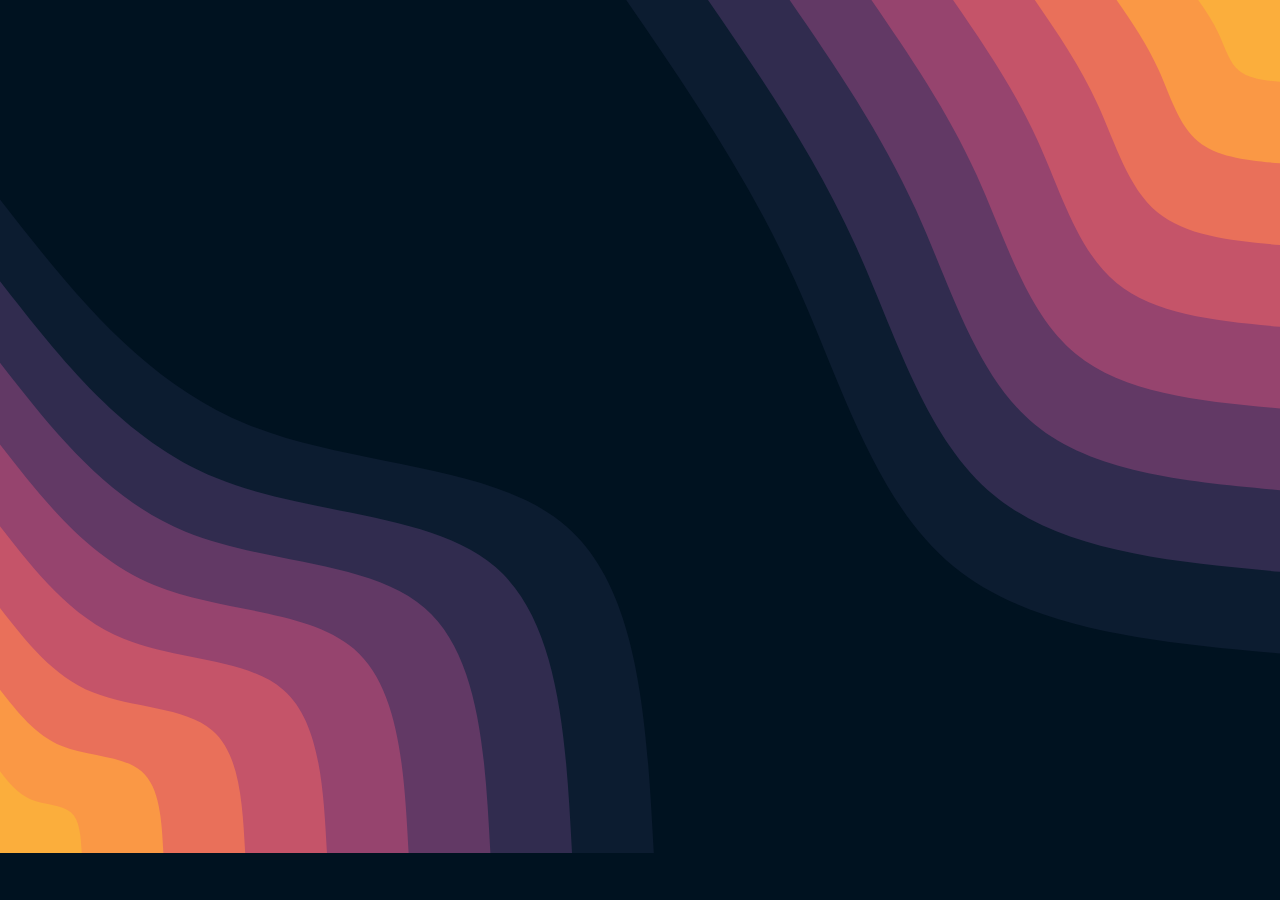
==== contact.html @ 22e18f36 "Bug fixes" ====
<!DOCTYPE html>
<html lang="en">
<head>
    <meta charset="UTF-8">
    <meta http-equiv="X-UA-Compatible" content="IE=edge">
    <meta name="viewport" content="width=device-width, initial-scale=1.0">
    <link rel="stylesheet" href="Resources/style.css">
    <link rel="preconnect" href="https://fonts.googleapis.com">
    <link rel="preconnect" href="https://fonts.gstatic.com" crossorigin>
    <link href="https://fonts.googleapis.com/css2?family=Quicksand&display=swap" rel="stylesheet">
    <title>My Portfolio</title>
</head>
<body>
    <main>

    </main>
    <script src="Resources/main.js"></script>
</body>
</html>
---- Resources/style.css ----
/** Universal Styles **/
html {
    font-size: 16px;
    background-image: url(./Media/blob-scene-haikei.svg);
    background-repeat: no-repeat;
    background-size: cover;
    font-family: 'Quicksand', sans-serif;
    background-color: #001220;
}

body {
    margin: 0;
    padding: 0;
}

h1, h2, h3, h4, h5, h6 {
    margin: 0;
    padding: 0;
    color: white;
}

p {
    color: white;
    margin: 0;
    padding: 0;
}

/** Header and Nav **/
header {
    display: flex;
    align-items: center;
    background-color: #FBAE3C;
    border: 1px solid #FBAE3C;
    border-radius: 56px;
    
    width: 70%;
    padding-bottom: 2rem;
    padding-top: 1rem;
    z-index: 1000;
    justify-content: center;
}

.header {
    display: flex;
    justify-content: center;
}

header h1 {
    padding-left: 1.1rem;
    color: black;
}

header span {
    display: flex;
    align-items: center;
}

header span a img{
    display: inline;
    padding-left: 1.1rem;
}

nav ul {
    display: inline;
}

nav ul li {
    display: inline;
    padding-right: 1.3rem;
    cursor: pointer;
    transition: 0.4s all ease;
}

nav ul li a {
    text-decoration: none;
    color: black;
    font-size: 1.5rem;
    font-weight: bolder;
}

nav ul li :hover{
    color: #929292;
    transition: 0.4s all ease;
}

/** About me article **/
#aboutme {
    position: relative;
    top: 10rem;
    padding-left: 1.1rem;
    max-width: 90%;
}

#aboutme h1 {
    margin-left: 0.4rem;
    font-size: 2rem;
}

.aboutme {
    font-size: 1.3rem;
    display: flex;
    flex-direction: row;
    justify-content: space-between;
    align-items: center;
    padding-top: 2rem;
    width: 90%;
    padding-left: 7rem;
}

.aboutme p {
    padding-right: 3.5rem;
    font-family: cursive;
    color: #FBAE3C;
}

.aboutme img {
    height: auto;
    width: 500px;
    border-radius: 7px;
}

/** Skills **/
#skills {
    position: relative;
    top: 30rem;
    background-color: #001220;
    display: flex;
    align-items: center;
    justify-content: center;
    flex-direction: column;
}

#skills h1 {
    padding: 1rem;
    font-family: cursive;
    color: #FBAE3C;
    font-size: 2rem;
}

.skills {
    padding: 1.3rem;
    font-family: cursive;
    font-size: 1.3rem;
    display: flex;
}

#skills img {
    height: 3rem;
    width: auto;
    padding: 0.7rem 1.5rem;
}

/** Footer **/
footer {
    position: relative;
    top: 30rem;
    background-color: black;
    font-family: 'Quicksand', sans-serif;
    font-size: 1rem;
    border-top: solid 1px slategrey;
    padding: 2rem 1rem;
}

footer span {
    color: blue;
}

footer p a {
    text-decoration: none;
}

/** Media Queries **/

@media only screen and (min-width: 100px) and (max-width: 550px){
    nav ul {
        display: none;
    }

    header h1 {
        display: none;
    }

    .header {
        display: none;
    }

    .mobile span {
        display: none;
    }

    .mobile {
        display: flex;
        justify-content: space-evenly;
        align-items: center;
        background-color: #FBAE3C;
        border-radius: 56px;
        width: 100%;
        margin-top: 0;
        padding-top: 0;
        z-index: 1000;
    }

    .mobile ul li {
        display: inline;
        text-decoration: none;
        list-style: none;
        padding: 1rem;
    }

    .mobile ul {
        display: inline;
        padding: 0;
    }

    .mobile ul li a {
        text-decoration: none;
        color: white;
    }

    .aboutme {
        font-size: 1.3rem;
        display: flex;
        flex-direction: row;
        justify-content: space-between;
        align-items: center;
        padding: 0;
        margin: 0;
        width: 90%;
    }

    .aboutme p{
        flex-wrap: wrap;
        margin: 0;
        padding: 0;
        font-family: 'Quicksand', sans-serif;
        margin-top: 1rem;
    }

    .aboutme img {
        display: none;
    }

    html {
        background-image: url(./Media/blob-scene-haikei\ mobile.svg);
        background-repeat: no-repeat;
       background-size: cover;
    }
}

@media only screen and (min-width: 550px) and (max-width: 780px){
    nav ul {
        display: none;
    }

    .header {
        display: none;
    }

    .mobile {
        display: flex;
        justify-content: space-evenly;
        align-items: center;
        background-color: #FBAE3C;
        border-radius: 56px;
        
        width: 100%;
        margin-top: 0;
        padding-top: 0;
        z-index: 1000;
    }

    .mobile span {
        display: flex;
        align-items: center;
        justify-content: space-between;
        margin-left: 1rem;
    }

    .mobile span h1 {
        margin-left: 1rem;
        color: black;
    }

    .mobile ul li {
        display: inline;
        text-decoration: none;
        list-style: none;
        padding: 1rem;
    }

    .mobile ul {
        display: inline;
        padding: 0;
    }

    .mobile ul li a {
        text-decoration: none;
        color: white;
    }

    .aboutme {
        font-size: 1.3rem;
        display: flex;
        flex-direction: row;
        justify-content: space-between;
        align-items: center;
        padding: 0;
        margin: 0;
        width: 90%;
    }

    .aboutme p{
        flex-wrap: wrap;
        margin-right: 1rem;
        font-family: 'Quicksand', sans-serif;
        margin-top: 1rem
    }

    .aboutme img {
        display: none;
    }

    html {
        background-image: url(./Media/blob-scene-haikei\ mobile.svg);
        background-repeat: no-repeat;
        background-size: cover;
    }
}

@media only screen and (min-width: 780px) and (max-width: 1100px){
    nav ul {
        display: none;
    }

    .header {
        display: none;
    }

    .mobile {
        display: flex;
        justify-content: space-evenly;
        align-items: center;
        background-color: #FBAE3C;
        border-radius: 56px;
        
        width: 100%;
        margin-top: 0;
        padding-top: 0;
        z-index: 1000;
    }

    .mobile span {
        display: flex;
        align-items: center;
        justify-content: space-between;
        margin-left: 1rem;
    }

    .mobile span h1 {
        margin-left: 1rem;
        color: black;
    }

    .mobile ul li {
        display: inline;
        text-decoration: none;
        list-style: none;
        padding: 1rem;
    }

    .mobile ul {
        display: inline;
        padding: 0;
    }

    .mobile ul li a {
        text-decoration: none;
        color: white;
    }

    .aboutme p{
        flex-wrap: wrap;
        margin-right: 1rem;
        font-family: 'Quicksand', sans-serif;
        margin-top: 1rem;
    }

    .aboutme {
        font-size: 1.3rem;
        display: flex;
        flex-direction: column;
        justify-content: space-between;
        align-items: center;
        padding-top: 2rem;
        width: 90%;
        padding-left: 7rem;
    }

    .aboutme img {
        margin-top: 3rem;
        margin-right: 6.3rem;
    }

    html {
        background-image: url(./Media/blob-scene-haikei\ mobile.svg);
        background-repeat: no-repeat;
        background-size: cover;
    }
}


@media only screen and (min-width: 1100px) {
    .mobile {
        display: none;
    }
}
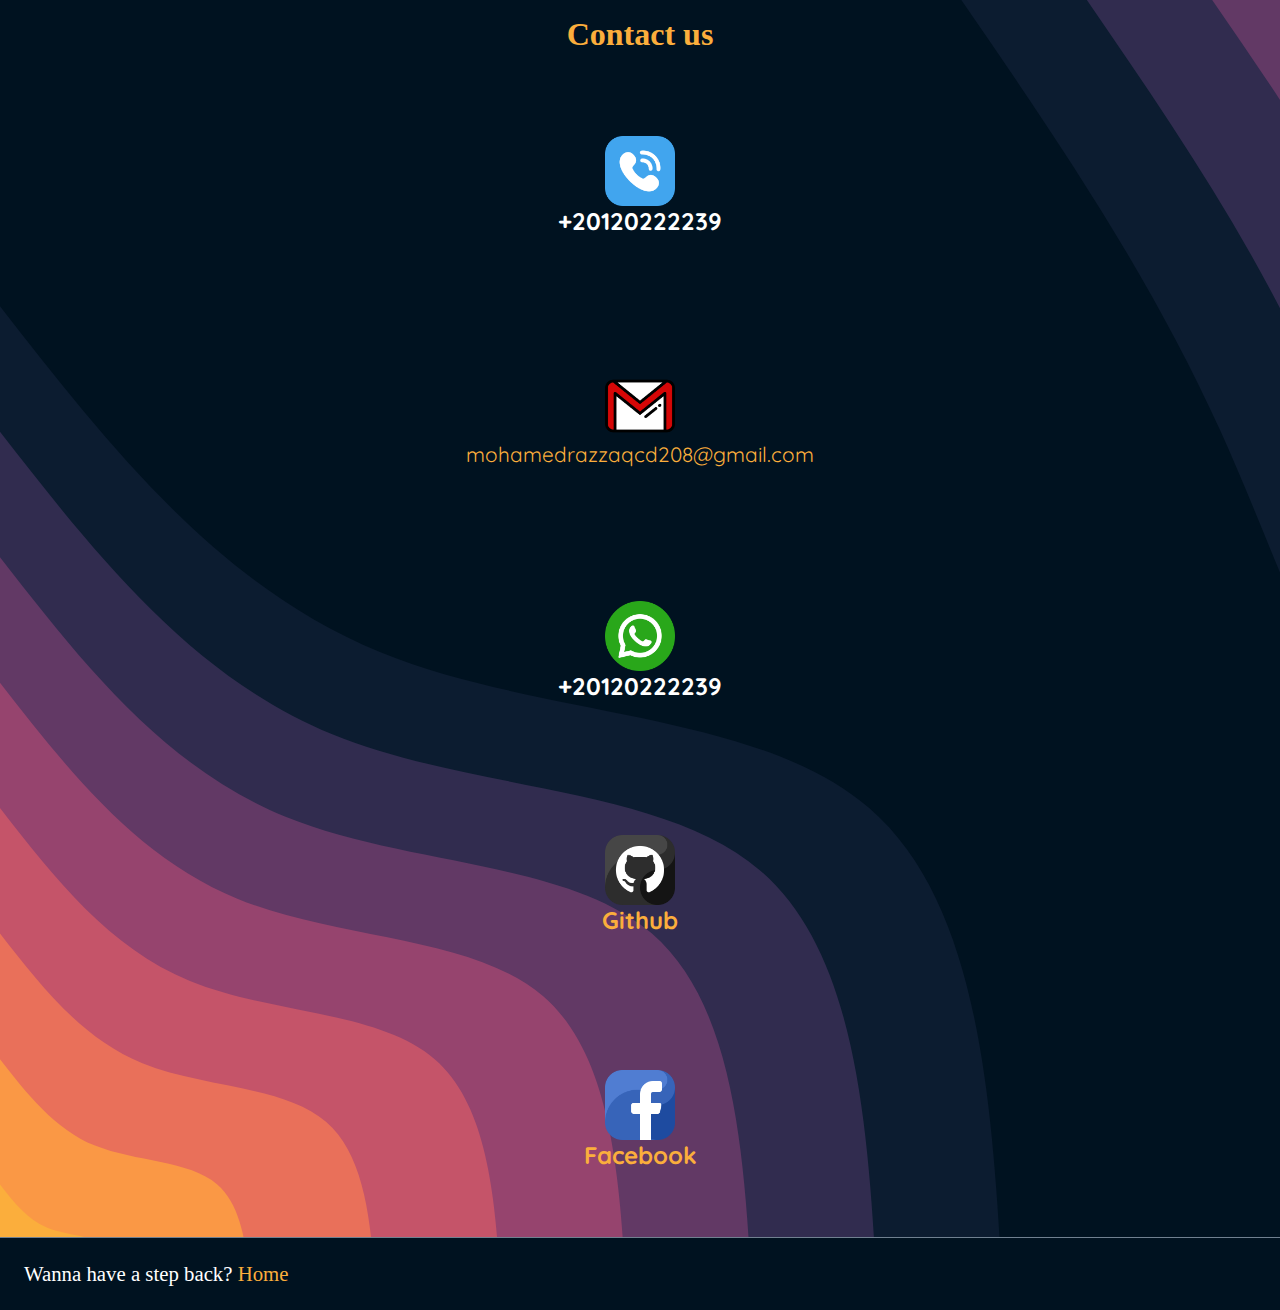
==== commit 23caa87b: "Contact page added" ====
--- a/contact.html
+++ b/contact.html
@@ -11,9 +11,32 @@
     <title>My Portfolio</title>
 </head>
 <body>
-    <main>
-
+    <main class="contact">
+        <h1>Contact us</h1>
+        <div class="call">
+            <img src="./Resources/Media/telephone-call.png" alt="call Icon" height="70px" width="70px">
+            <h2>+20120222239</h2>
+        </div>
+        <div class="gmail">
+            <img src="./Resources/Media/gmail.png" alt="Gmail Icon" height="70px" width="70px">
+            <p class="anchors">mohamedrazzaqcd208@gmail.com</p>
+        </div>
+        <div class="call">
+            <img src="./Resources/Media/whatsapp.png" alt="Whats app icon" height="70px" width="70px">
+            <h2>+20120222239</h2>
+        </div>
+        <div class="call">
+            <img src="./Resources/Media/github.png" alt="Github Icon" height="70px" width="70px">
+            <h2><a href="github.com/MohamedRazzaq208" class="anchors">Github</a></h2>
+        </div>
+        <div class="call">
+            <img src="./Resources/Media/facebook.png" alt="Facebook Icon" height="70px" width="70px">
+            <h2><a href="https://www.facebook.com/mohamed.razzaq.77/" class="anchors">Facebook</a></h2>
+        </div>
     </main>
+    <div class="footer">
+        <p>Wanna have a step back? <a href="index.html" class="anchors">Home</a></p>
+    </div>
     <script src="Resources/main.js"></script>
 </body>
 </html>--- a/Resources/style.css
+++ b/Resources/style.css
@@ -169,6 +169,49 @@
     text-decoration: none;
 }
 
+/** Contact page **/
+ .contact {
+    display: flex;
+    justify-content: center;
+    align-items: center;
+    flex-direction: column;
+ }
+
+ .contact h1 {
+    padding: 1rem;
+    font-family: cursive;
+    color: #FBAE3C;
+ }
+
+ .call {
+    display: flex;
+    justify-content: center;
+    align-items: center;
+    flex-direction: column;
+    padding: 4.2rem;
+ }
+
+ .gmail {
+    display: flex;
+    justify-content: center;
+    align-items: center;
+    flex-direction: column;
+    padding: 4.2rem;
+    font-size: 1.3rem;
+ }
+
+.anchors {
+    text-decoration: none;
+    color: #FBAE3C;
+}
+
+.footer {
+    background-color: #001220;
+    border-top: 1px solid slategrey;
+    padding: 1.5rem;
+    font-size: 1.3rem;
+    font-family: cursive;
+}
 /** Media Queries **/
 
 @media only screen and (min-width: 100px) and (max-width: 550px){
